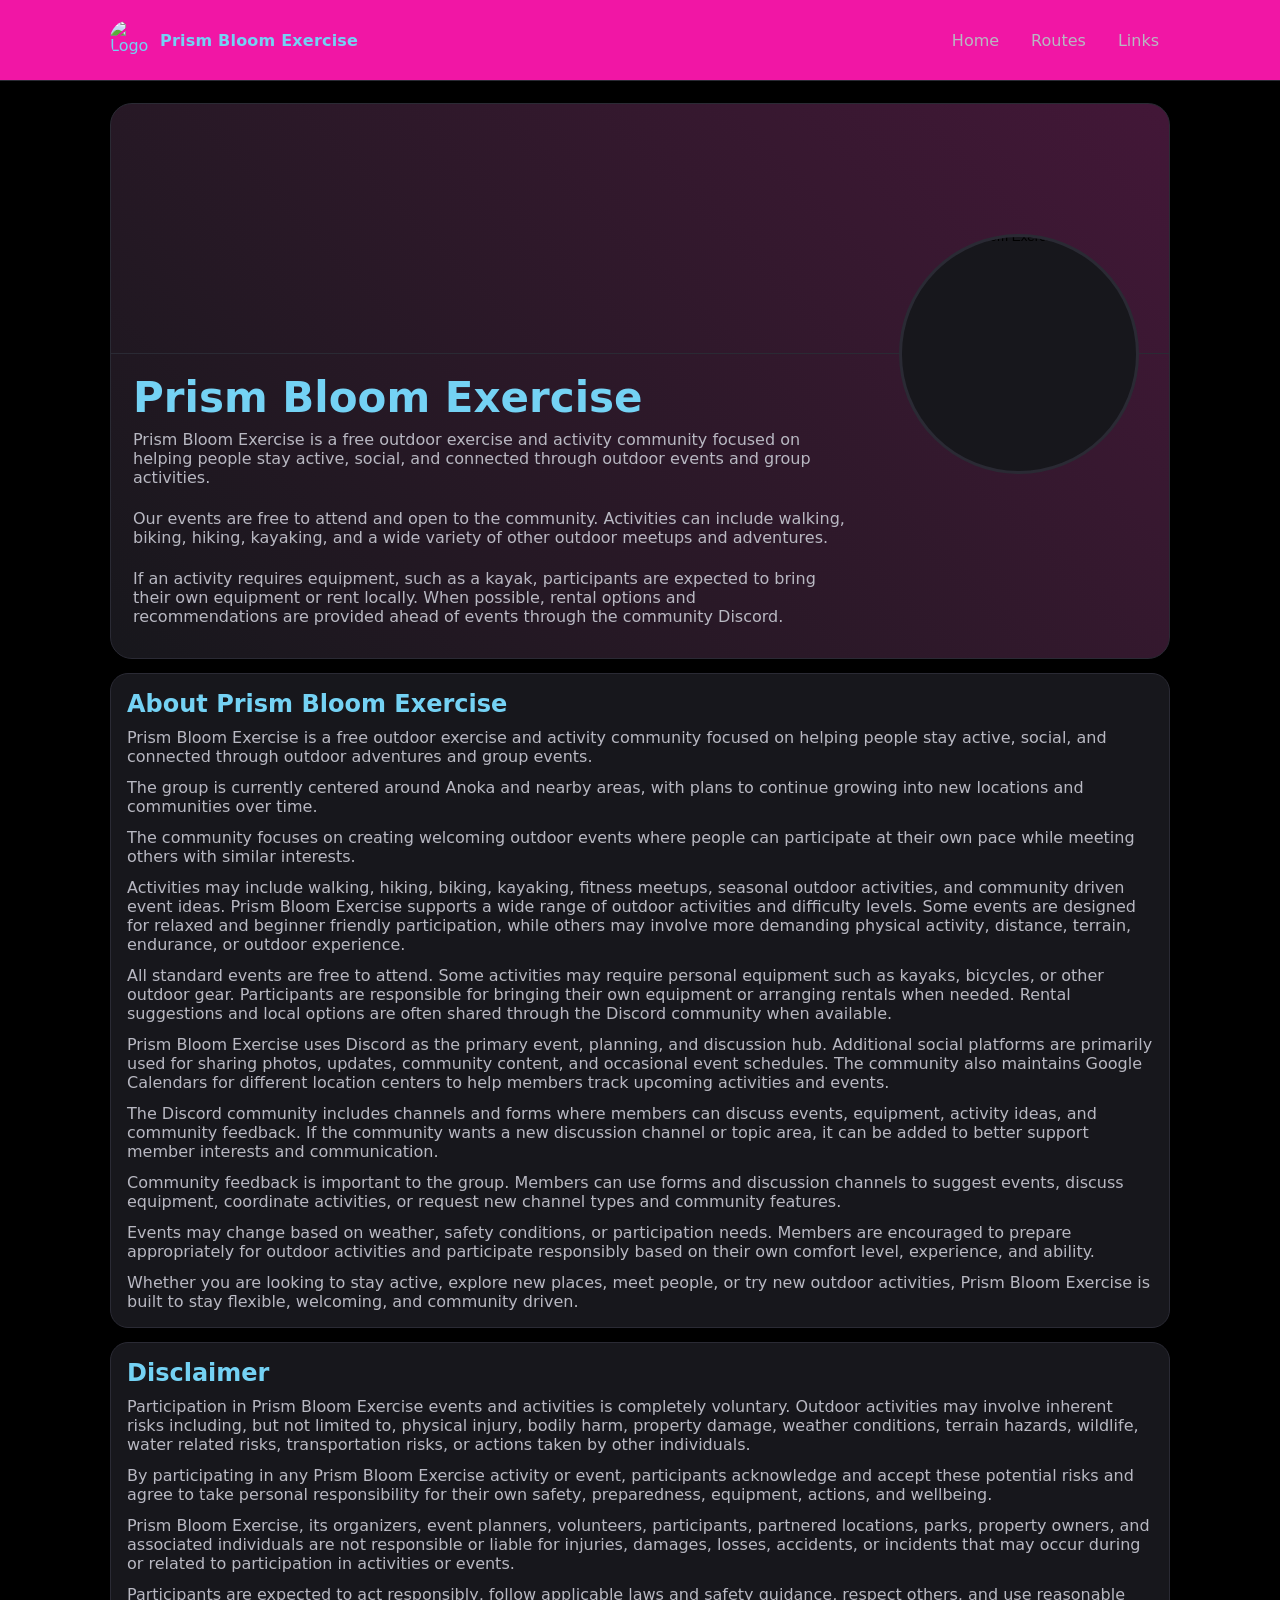
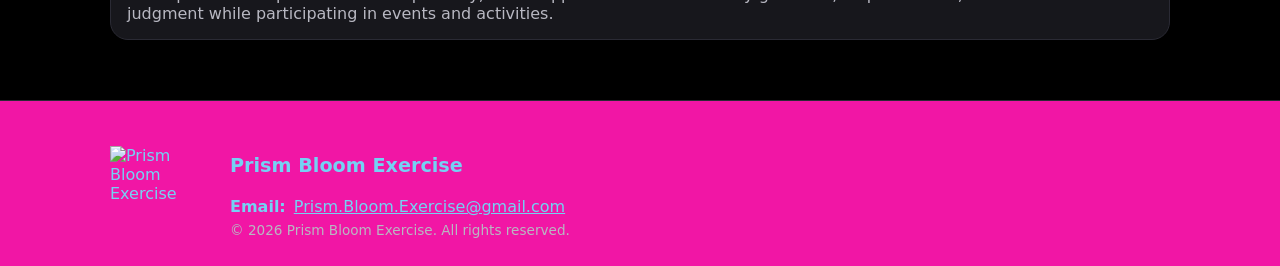
==== index.html @ 6992547c "Add files via upload" ====
<!doctype html>
<html lang="en">
<head>
  <meta charset="utf-8" />
  <meta name="viewport" content="width=device-width,initial-scale=1" />
  <meta name="description" content="Madison's professional bio" />
  <link rel="icon" data-site-favicon href="">
  <link rel="stylesheet" href="./Assets/CSS/HeaderFooter.css" />
  <link rel="stylesheet" href="./Assets/CSS/Index.css" />
  <title>Madison Arndt</title>
</head>
<body data-page="home">

  <div id="shared-header"></div>

  <main>
    <div class="container" style="padding-top:22px">
      <div class="hero">
        <div class="hero-bg" data-hero-bg></div>
		<button class="hero-headshot-link" data-hero-headshot-link>
			<img class="hero-headshot" data-hero-headshot alt="Headshot">
		</button>
        <div class="hero-content">
          <h1 data-hero-headline></h1>
          <div data-hero-body></div>
        </div>
      </div>
  
      <div class="grid" style="margin-top:14px" data-dynamic-sections></div>
    </div>
  </main>
  
  <div class="img-modal" data-img-modal hidden>
	<button class="img-modal-close" data-img-modal-close>×</button>
	<img class="img-modal-content" data-img-modal-content>
  </div>

  <div id="shared-footer"></div>

  <script type="module" src="./Assets/JS/Index.js"></script>
</body>
</html>
---- Assets/CSS/HeaderFooter.css ----
:root{
  --bg:#000000;
  --card:#171720;
  --text:#f1f1f3;
  --muted:#b8b8c7;
  --border:#2a2a38;
  --accent:#b11a25;
  --topbar-bg:#0f0f12;
  --footer-bg:#0f0f12;
  --link-color:#0f0f12;
  --button-bg:#0f0f12;
  --button-text:#0f0f12;
  --hero-overlay:#0f0f12;
}

html, body {
	height: 100%;
	margin: 0;
}

body {
	display: flex;
	flex-direction: column;
	min-height: 100vh;
}

main {
	flex: 1;
}


/*-------------- Header --------------*/
.card-link {text-decoration: underline;color: inherit;}
.card-link:hover {opacity: 0.8;}


.container{max-width:1100px;margin:0 auto;padding:20px;}
.topbar{
	position:fixed !important;
	top:0;
	width: 100%;
	z-index:1000;
	background:var(--topbar-bg);
	backdrop-filter: blur(10px);
	border-bottom:1px solid var(--border)
}
.topbar-inner{display:flex;align-items:center;gap:14px}

/*Branding*/
.brand{display:flex;align-items:center;gap:10px;text-decoration:none}
.brand img{
  width:40px;
  height:40px;
  border-radius:50%;
  object-fit:contain;
  border:none;
  background:none;
}
.brand .name{font-weight:700;letter-spacing:.2px}

/*Navigation*/
.nav{margin-left:auto;display:flex;gap:10px;flex-wrap:wrap}
.nav a{text-decoration:none;padding:8px 10px;border:1px solid transparent;border-radius:12px;color:var(--muted)}
.nav a:hover{border-color:var(--border);color:var(--text)}





/*-------------- Footer --------------*/
@media (max-width:700px){
  .footer-layout{
    flex-direction:column;
    text-align:center;
  }
}
.footer-layout{
  display:flex;
  align-items:center;
  gap:20px;
}

.footer-text{flex:1;}

.footer-logo{
  width:100px;
  height:100px;
  object-fit:contain;
}
.footer{
  border-top:1px solid var(--border);
  background:var(--topbar-bg);
  margin-top:40px;
  padding-top:25px;
}
.footer-text h4{
  margin:0 0 6px 0;
  font-size:1.2rem;
  font-weight:600;
  margin-bottom:20px;
}
.footer-text .small{
  color:var(--muted);
  font-size:0.85rem;
}
/*.footer h4{margin:0 0 10px 0;color:var(--text)}*/
.kv{display:flex;gap:8px;align-items:center;margin-bottom:6px}
.kv b{color:var(--text)}
/*.small{font-size:13px}*/


/* Force header logo to be circular + no box */
.brand img{
  border: 0 !important;
  background: transparent !important;
  border-radius: 50% !important;
  object-fit: contain !important;
}
---- Assets/CSS/Index.css ----
:root{
  --bg:#000000;
  --card:#171720;
  --text:#f1f1f3;
  --muted:#b8b8c7;
  --border:#2a2a38;
  --accent:#b11a25;
  --topbar-bg:#0f0f12;
  --footer-bg:#0f0f12;
  --link-color:#0f0f12;
  --button-bg:#0f0f12;
  --button-text:#0f0f12;
  --hero-overlay:#0f0f12;
}


*{box-sizing:border-box}
body{
	margin:0;
	font-family:system-ui,-apple-system,Segoe UI,Roboto,Arial,sans-serif;
	background:var(--bg);
	color:var(--text);
	padding-top: var(--header-height, 0px);
	}
a{color:inherit}

/*-------------- Hero --------------*/
[data-hero-body] p{
  margin-bottom:12px;
}

.hero{
	position:relative;
}

.hero-headshot-link{
	position:absolute;
	right:30px;
	top:250px;
	transform:translateY(-50%);
	width:240px;
	height:240px;
	aspect-ratio:1 / 1;

	padding:0;
	margin:0;
	display:block;
	appearance:none;
	-webkit-appearance:none;
	background:var(--card);
	border:3px solid var(--border);
	border-radius:50%;
	overflow:hidden;
	cursor:pointer;
	z-index:2;
	line-height:0;
}

.hero-headshot{
	width:100%;
	height:100%;
	display:block;
	object-fit:cover;
	object-position:center;
	border-radius:50%;
}

.hero-content{
	padding:22px;
	padding-right:190px;
}

.img-modal{
	position:fixed;
	inset:0;
	background:rgba(0,0,0,0.92);
	display:flex;
	align-items:center;
	justify-content:center;
	z-index:9999;
}

.img-modal[hidden]{
	display:none;
}
/*
.img-modal-content{
	width:auto;
	height:auto;

	max-width:95vw;
	max-height:95vh;

	object-fit:contain;
	border-radius:12px;
}*/
.img-modal-content{
	width:100vw;
	height:100vh;
	object-fit:contain;
}

.img-modal-close{
	position:absolute;
	top:20px;
	right:20px;
	font-size:32px;
	background:none;
	border:none;
	color:white;
	cursor:pointer;
}

/*
45deg	bottom-left → top-right
135deg	top-left → bottom-right
180deg	top → bottom
90deg	left → right
*/
.hero{
	border:1px solid var(--border);
	border-radius:22px;
	overflow:hidden;
	background:linear-gradient(45deg, var(--card), color-mix(in srgb, var(--accent) 20%, var(--card)))
	}
.hero-bg{
  height:250px;
  background-size:cover;
  background-position:center 25%;
  background-repeat:no-repeat;
  border-bottom:1px solid var(--border);
}
.hero-content{padding:22px}
.hero h1{margin:0 0 10px 0;font-size:42px;line-height:1.05;white-space:pre-line}
.hero p{margin:0 0 10px 0;color:var(--muted);max-width:70ch}
.grid{display:grid;gap:14px}
.grid.cols-3{grid-template-columns:repeat(3,minmax(0,1fr))}
@media (max-width: 768px) {
	.hero-bg {
		height: 100px;
	}
	.hero-headshot-link{
		right:16px;
		top:100px;
		width:96px;
		height:96px;
	}

	.hero-content{
		padding-right:22px;
		padding-top:60px;
	}
}

/*-------------- About --------------*/
[data-about-body] p{
  margin-bottom:12px;
}
@media (max-width:900px){.grid.cols-3{grid-template-columns:1fr}}
.card{border:1px solid var(--border);border-radius:18px;padding:16px;background:var(--card)}
.card h1,.card h2,.card h3{margin:0 0 10px 0}
.card p{margin:0;color:var(--muted)}


/*-------------- Braches / serveces --------------*/
.branch-item{display:flex;gap:12px;align-items:flex-start}
.branch-item img{
  width:44px;
  height:44px;
  border-radius:50%;
  object-fit:contain;
  border:none;
  background:none;
}
.branch.clickable{
  cursor:pointer;
  transition:transform .15s ease, box-shadow .15s ease;
}

.branch.clickable:hover{
  transform:translateY(-2px);
  box-shadow:0 4px 12px rgba(0,0,0,.25);
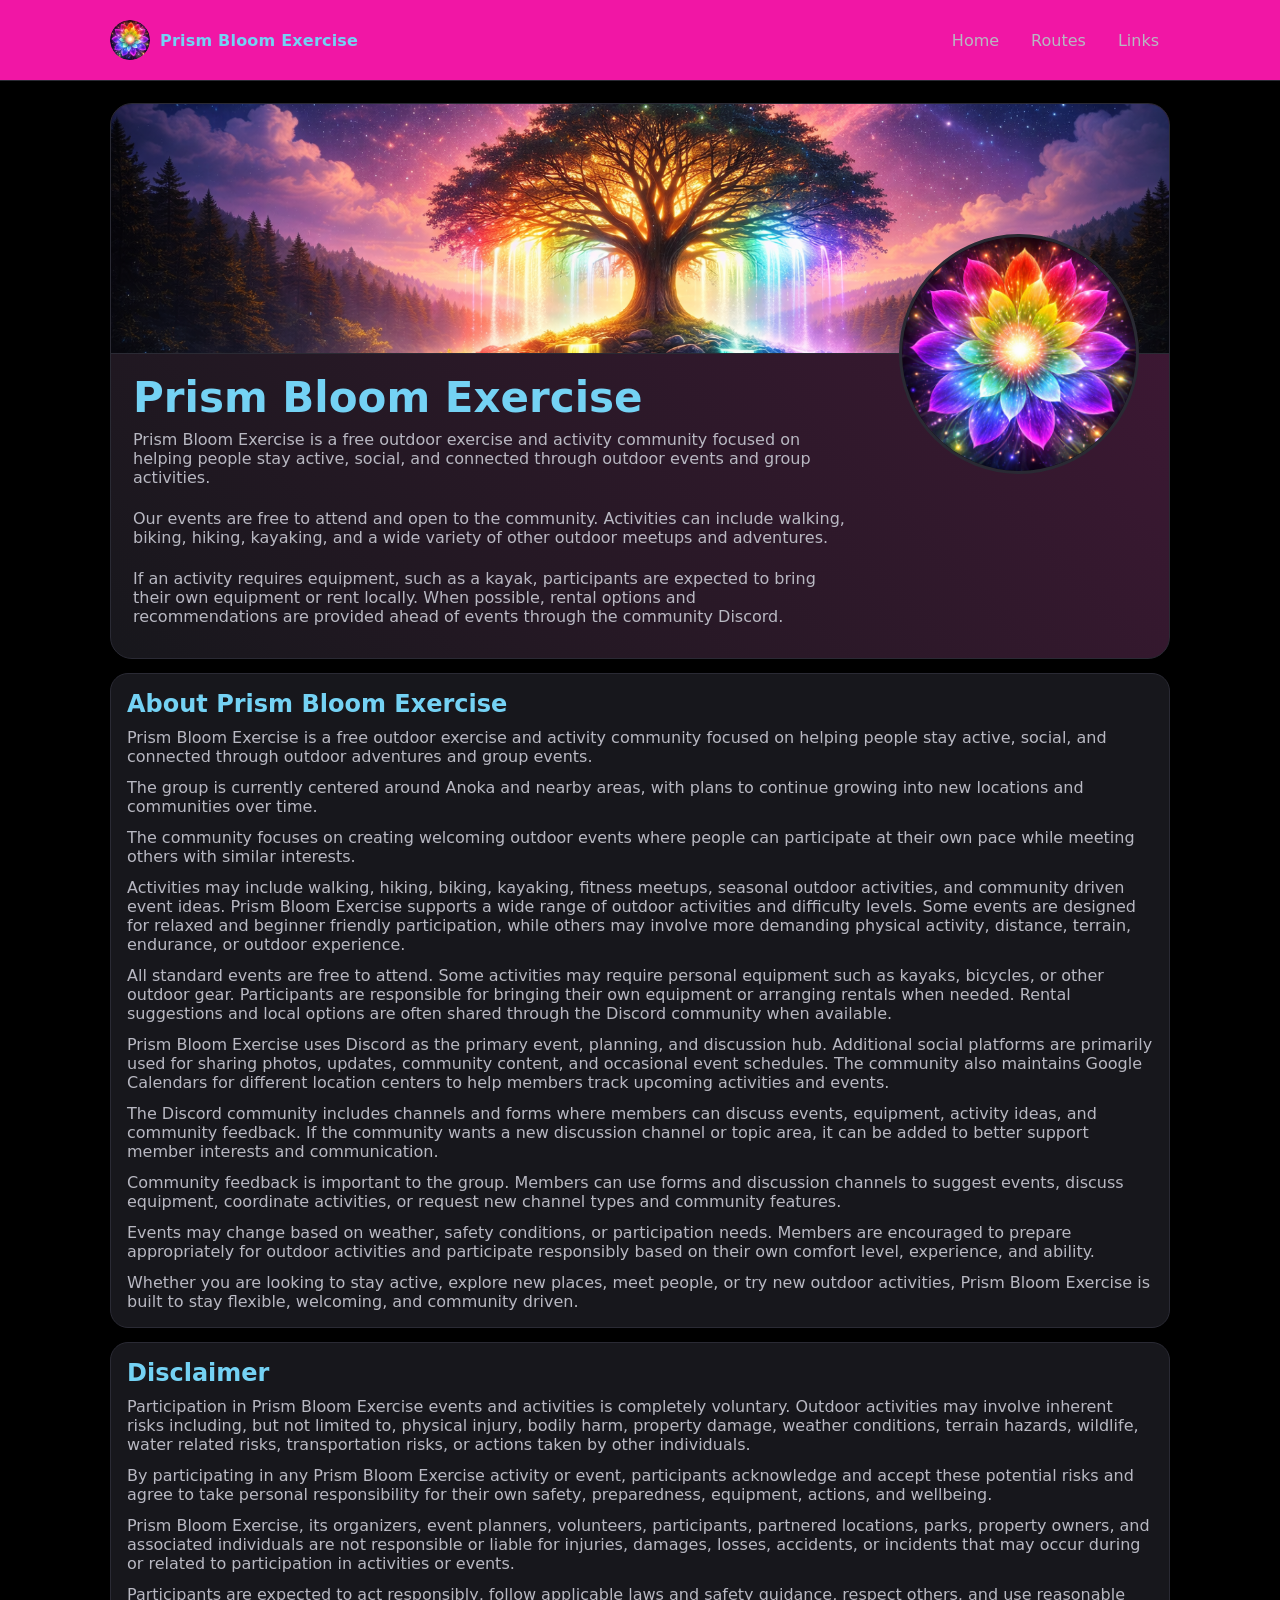
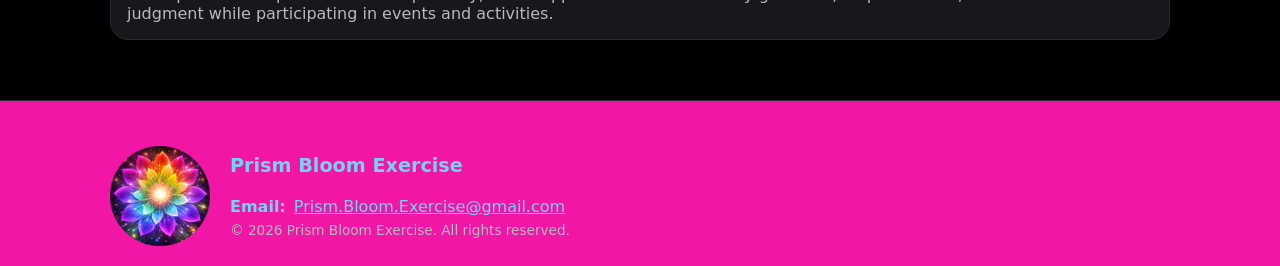
==== commit 2e48bc09: "[AUTO] Upload changes at 2026/05/27 12:39:10" ====
--- a/index.html
+++ b/index.html
@@ -7,7 +7,7 @@
   <link rel="icon" data-site-favicon href="">
   <link rel="stylesheet" href="./Assets/CSS/HeaderFooter.css" />
   <link rel="stylesheet" href="./Assets/CSS/Index.css" />
-  <title>Madison Arndt</title>
+  <title>Prism Bloom Exercise</title>
 </head>
 <body data-page="home">
 
